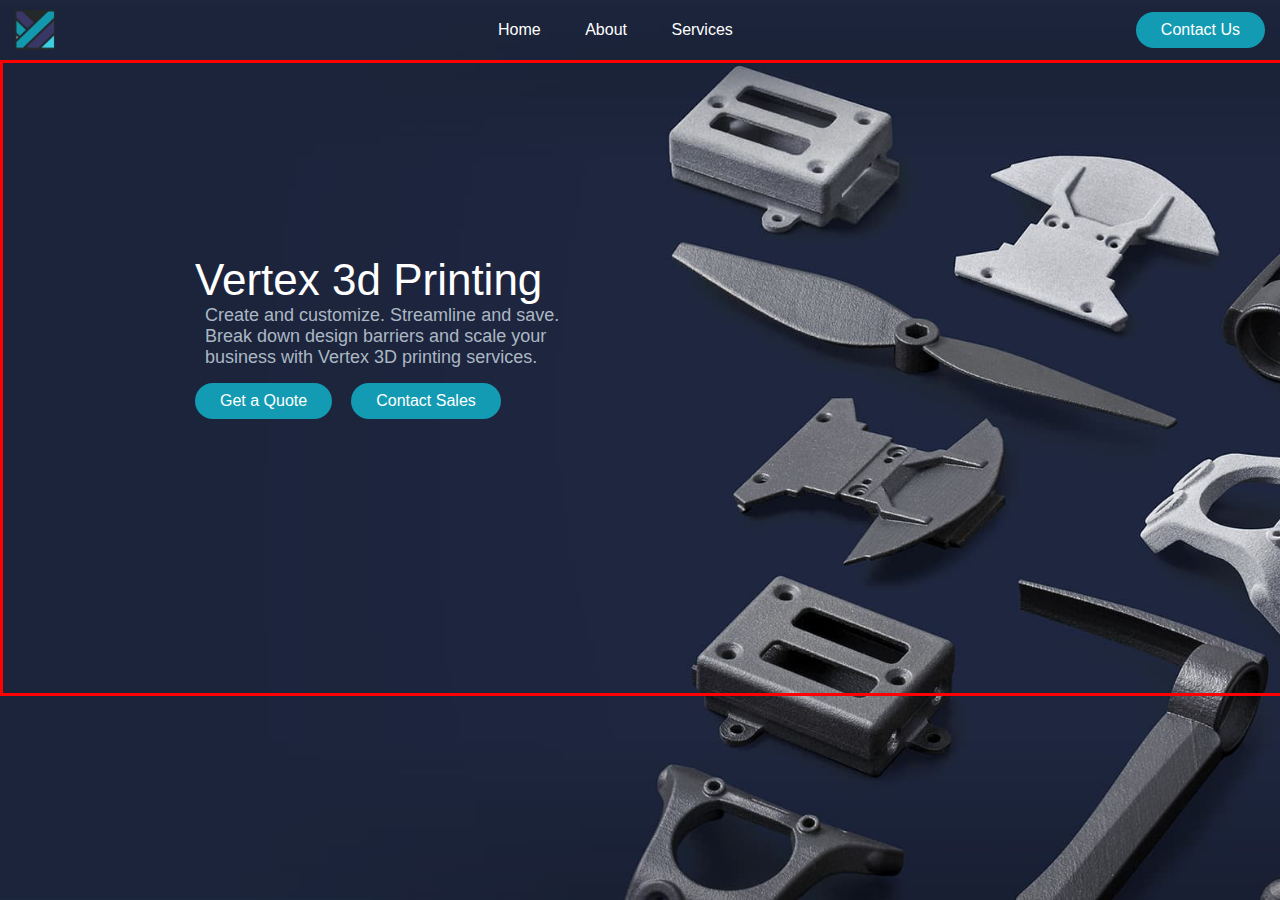
==== index1.html @ c3e47df9 "updates" ====
<!DOCTYPE html>
<html lang="en">
<head>
    <meta charset="UTF-8">
    <meta name="viewport" content="width=device-width, initial-scale=1.0">
    <link rel="stylesheet" href="./index1.css">
    <title>Vertex 3d Printing</title>
    
</head>
<body>
    <div id="header">
        <img class="logo" src="./Logo.jpg" alt="logo_image">
        <ul id="nav">
            <li class="links"><a class="link_text" href="#">Home</a></li>
            <li class="links"><a class="link_text" href="#">About</a></li>
            <li class="links"><a class="link_text" href="#">Services</a></li>
        </ul>
        <a href="#"><button class="contact">Contact Us</button></a>
    </div>
    
    <div id="main">
        <div id="main_div">
            <h1>Vertex 3d Printing</h1>
            <p>Create and customize. Streamline and save. <br>
                Break down design barriers and scale your <br> 
                business with Vertex 3D printing services. </p>
            <button id="button1">Get a Quote</button>
            <button id="button2">Contact Sales</button>
        </div>
    </div>
</body>
</html>
---- index1.css ----
/* the body started with 8 margin, this helps the header span the entire length of the top  */
body{
    margin: 0;
    padding: 0;
    background-image: url(./mainpage-bg-desktop-1.jpg);
    background-position: top;
    background-repeat: no-repeat;
    background-size: cover;
    position: relative;
    height: 100vh;
}

/* Container for header, defining dimensions of the block, centering the items in it
and spacing them */
#header{
    display: flex;
    width: 100%;
    height: 5%;
    margin-bottom: 15px;
    justify-content: space-between;
    align-items: center;
    /* border: 3px solid red; */
}

/* modifies the logo size, cursor: pointer gives the mouse cursor a pointer when mousing over 
the logo */
.logo {
    width: 40px;
    height: 40px;
    margin-left: 15px;
    margin-top: 15px;
    cursor: pointer;
}

#nav, .links, .link_text, button{ 
    margin-top: 15px;
    font-family: 'Montserrat', sans-serif;
    font-weight: 500;
    font-size: 16px;
    color: white;
    text-decoration: none;
    list-style: none;
}

#nav li {
display: inline-block;
padding: 0px 20px;
}

.link_text {
    transition: all 0.3s ease 0s;
}

.link_text:hover {
    color: #139bb3;
}

.contact {
    margin-right: 15px;
    padding: 9px 25px;
    background-color: #139bb3;
    border: none;
    border-radius: 50px;
    cursor: pointer;
    transition: all 0.3s ease 0s;
}

.contact:active {
    box-shadow: 0 2px 0 #139bb3;
    transform: translateY(5px);
}

.contact:hover {
    background-color: #3a3869;
    transition: all 0;
}

#main {
    height: 70%;
    width: 100%;
    border: 3px red solid;
}

#main_div {
    /* border: 3px solid red; */
    width: 60%;
    height: 20%;
    margin-left: 15%;
    margin-top: 15%
    
}

#main_div h1 {
    color: #fff;
    font-family: 'Archivo Black', sans-serif;
    font-size: 44px;
    font-weight: 500;
    margin: 0;
}

#main_div p {
    color: #abb8c3;
    font-size: 18px;
    font-weight: 400;
    font-family: 'Karla', sans-serif;
    margin: 0;
    padding-left: 10px;
}

#button1 {
    margin-right: 15px;
    padding: 9px 25px;
    background-color: #139bb3;
    border: none;
    border-radius: 50px;
    cursor: pointer;
    transition: all 0.3s ease 0s;
}

#button1:hover {
    background-color: #3a3869;
    transition: all 0;
}

#button1:active {
    box-shadow: 0 2px 0 #139bb3;
    transform: translateY(5px);
}

#button2 {
    margin-right: 15px;
    padding: 9px 25px;
    background-color: #139bb3;
    border: none;
    border-radius: 50px;
    cursor: pointer;
    transition: all 0.3s ease 0s;
}

#button2:hover {
    background-color: #3a3869;
    transition: all 0;
}

#button2:active {
    box-shadow: 0 2px 0 #139bb3;
    transform: translateY(5px);
}
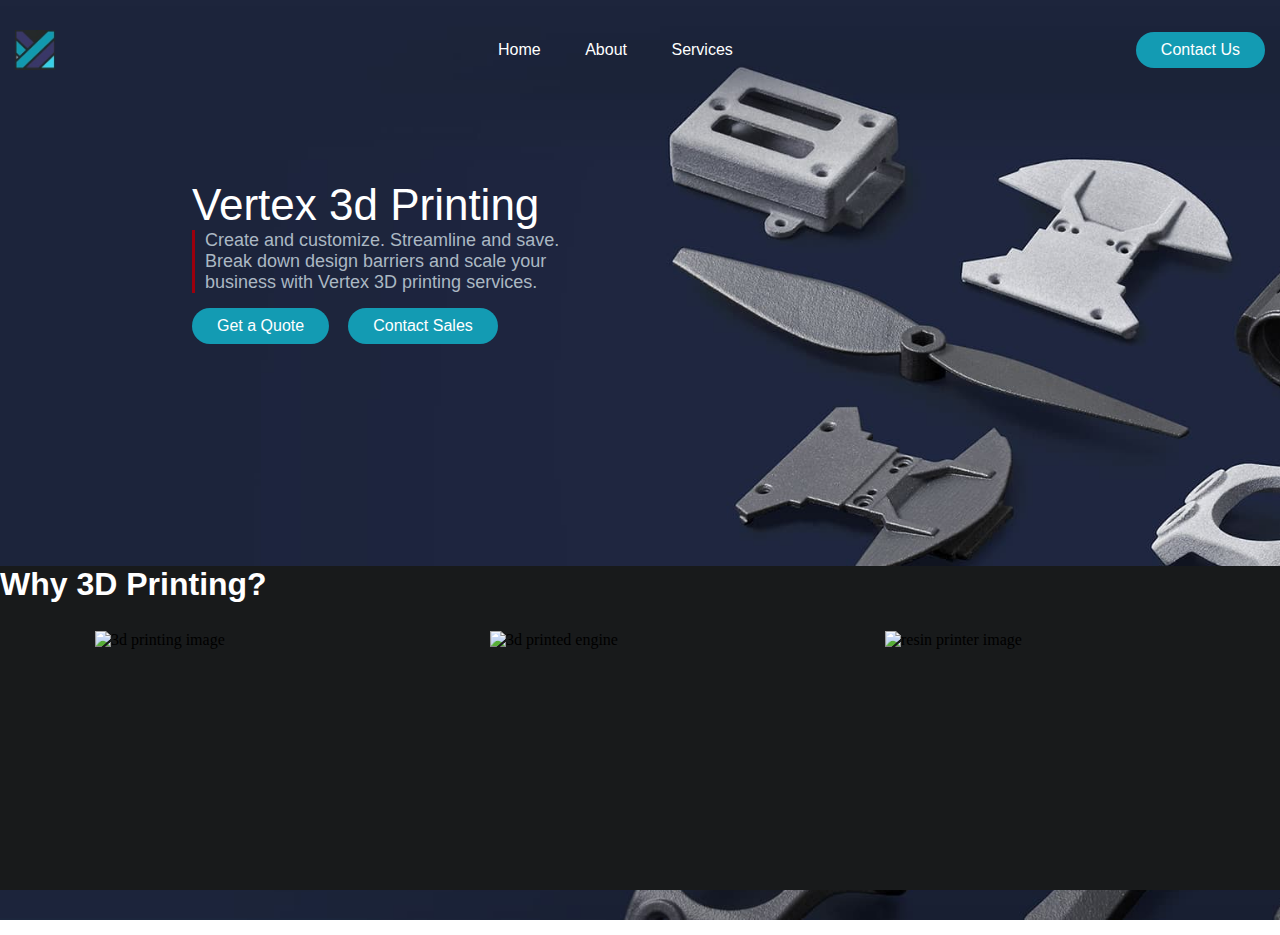
==== commit 6efd0dae: "new photos and other changes" ====
--- a/index1.html
+++ b/index1.html
@@ -21,12 +21,28 @@
     <div id="main">
         <div id="main_div">
             <h1>Vertex 3d Printing</h1>
-            <p>Create and customize. Streamline and save. <br>
+            <p id="hero_paragraph">Create and customize. Streamline and save. <br>
                 Break down design barriers and scale your <br> 
                 business with Vertex 3D printing services. </p>
             <button id="button1">Get a Quote</button>
             <button id="button2">Contact Sales</button>
         </div>
+        <div id="info_container">
+        <div id="info_container_div">
+            <h1 id="threed_printing">Why 3D Printing?</h1>
+        </div>
+        <div id="img_container">
+            <img style="height: 183px; width: 300px;" src="./Untitled.jpg" alt="3d printing image">
+            <img style="width: 300px; height: 183px" src="./engine 3d.jpg" alt="3d printed engine">
+            <img style="width: 300px; height: 183px" src="./resin3d-feature.webp" alt="resin printer image">
+        </div>
     </div>
+    </div>
+    <div id="footer_div">
+        <div id="footer_content">
+        </div>
+    </div>
+    
+    
 </body>
-</html>+</html>
--- a/index1.css
+++ b/index1.css
@@ -1,8 +1,8 @@
 /* the body started with 8 margin, this helps the header span the entire length of the top  */
 body{
+    background-image: url(./mainpage-bg-desktop-1.jpg);
     margin: 0;
     padding: 0;
-    background-image: url(./mainpage-bg-desktop-1.jpg);
     background-position: top;
     background-repeat: no-repeat;
     background-size: cover;
@@ -17,9 +17,10 @@
     width: 100%;
     height: 5%;
     margin-bottom: 15px;
+    margin-top: 20px;
     justify-content: space-between;
     align-items: center;
-    /* border: 3px solid red; */
+    /* background-color: #1B2338; */
 }
 
 /* modifies the logo size, cursor: pointer gives the mouse cursor a pointer when mousing over 
@@ -76,18 +77,16 @@
 }
 
 #main {
-    height: 70%;
+    height: 90%;
     width: 100%;
-    border: 3px red solid;
 }
 
 #main_div {
     /* border: 3px solid red; */
     width: 60%;
-    height: 20%;
+    height: 60%;
     margin-left: 15%;
-    margin-top: 15%
-    
+    /* margin-top: 1% */
 }
 
 #main_div h1 {
@@ -95,6 +94,7 @@
     font-family: 'Archivo Black', sans-serif;
     font-size: 44px;
     font-weight: 500;
+    padding-top: 13%;
     margin: 0;
 }
 
@@ -145,4 +145,36 @@
 #button2:active {
     box-shadow: 0 2px 0 #139bb3;
     transform: translateY(5px);
+}
+
+#hero_paragraph {
+    border-left: 3px solid #9C000D;
+}
+
+#info_container {
+    height: 40%;
+    width: 100%;
+    background-color: #181A1B;
+}
+
+#info_container_div{
+    width: 100%;
+    height: 20%;
+}
+
+#threed_printing {
+    color: white;
+    font-family: 'Archivo Black', sans-serif;
+    margin-left: 13%;
+    margin: 0;
+}
+
+#img_container {
+    display: flex;
+    justify-content: space-evenly;
+}
+
+#footer_div{
+    width: 100%;
+    height: 5%;
 }